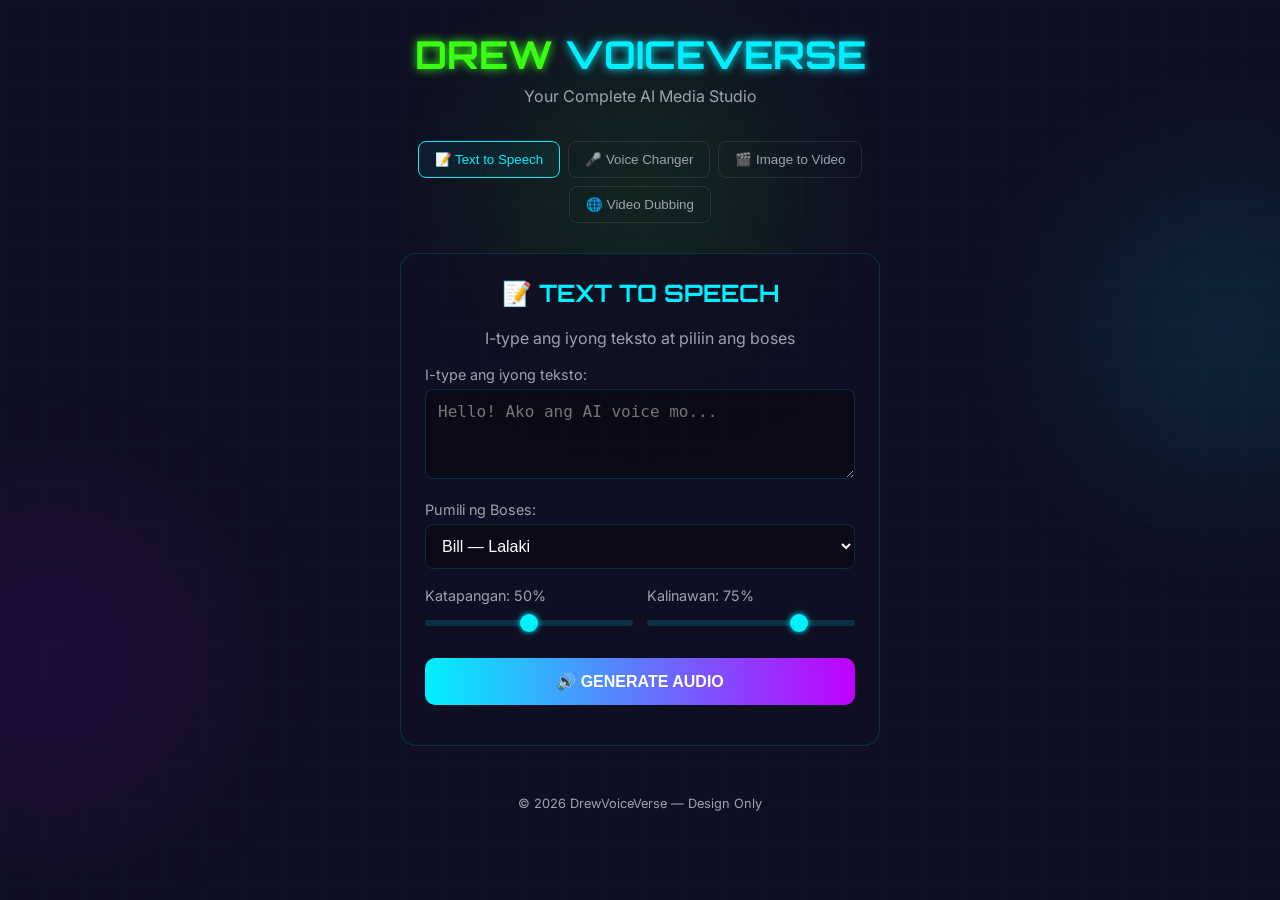
==== drew.html @ f783cc53 "Add files via upload" ====
<!DOCTYPE html>
<html lang="tl">
<head>
    <meta charset="UTF-8">
    <meta name="viewport" content="width=device-width, initial-scale=1.0">
    <title>DrewVoiceVerse</title>
    <link rel="preconnect" href="https://fonts.googleapis.com">
    <link rel="preconnect" href="https://fonts.gstatic.com" crossorigin>
    <link href="https://fonts.googleapis.com/css2?family=Orbitron:wght@600;700;800&family=Inter:wght@400;500;600;700&display=swap" rel="stylesheet">
    <style>
        * { margin: 0; padding: 0; box-sizing: border-box; }
        :root {
            --green: #39FF14; --cyan: #00F0FF;
            --purple: #BF00FF; --pink: #FF00C8;
            --dark: #0F0F23; --gray-text: #9CA3AF;
        }
        body {
            font-family: 'Inter', sans-serif;
            background: var(--dark);
            min-height: 100vh;
            color: white;
            position: relative;
            overflow-x: hidden;
        }
        .bg-grid {
            position: fixed; inset: 0;
            background-image: 
                linear-gradient(rgba(0,240,255,.03) 1px, transparent 1px),
                linear-gradient(90deg, rgba(0,240,255,.03) 1px, transparent 1px);
            background-size: 40px 40px; opacity: .4; pointer-events: none;
        }
        .orb {
            position: fixed; width: 300px; height: 300px; border-radius: 50%;
            filter: blur(80px); opacity: .1; pointer-events: none;
        }
        .orb1 { background: var(--green); top: 5%; left: 50%; transform: translateX(-50%); }
        .orb2 { background: var(--cyan); top: 20%; right: -100px; }
        .orb3 { background: var(--purple); bottom: 10%; left: -100px; }
        .container { position: relative; z-index: 1; max-width: 520px; margin: 0 auto; padding: 30px 20px; }
        h1.logo {
            font-family: 'Orbitron', sans-serif; font-size: 2.4rem; text-align: center; margin-bottom: 8px;
        }
        .text-green { color: var(--green); text-shadow: 0 0 10px var(--green); }
        .text-cyan { color: var(--cyan); text-shadow: 0 0 10px var(--cyan); }
        .tagline { text-align: center; color: var(--gray-text); margin-bottom: 35px; }
        .tabs { display: flex; flex-wrap: wrap; gap: 8px; margin-bottom: 30px; justify-content: center; }
        .tab-btn {
            padding: 10px 16px; border-radius: 8px; border: 1px solid rgba(255,255,255,.1);
            background: transparent; color: var(--gray-text); cursor: pointer; transition: all .25s;
        }
        .tab-btn.active { border-color: var(--cyan); color: var(--cyan); background: rgba(0,240,255,.05); }
        .tab-content { display: none; }
        .tab-content.active { display: block; }
        .card {
            background: rgba(15,15,35,.8); border: 1px solid rgba(0,240,255,.15);
            border-radius: 16px; padding: 24px; margin-bottom: 30px;
        }
        .card h2 { font-family: 'Orbitron', sans-serif; text-align: center; margin-bottom: 20px; }
        .form-group { margin-bottom: 18px; }
        .form-group label { display: block; color: var(--gray-text); font-size: .9rem; margin-bottom: 6px; }
        textarea, select {
            width: 100%; padding: 12px; background: rgba(0,0,0,.3);
            border: 1px solid rgba(0,240,255,.15); border-radius: 8px;
            color: white; font-size: 1rem; outline: none;
        }
        textarea:focus, select:focus { border-color: var(--cyan); }
        textarea { min-height: 90px; resize: vertical; }
        .slider-row { display: grid; grid-template-columns: 1fr 1fr; gap: 14px; }
        input[type="range"] {
            width: 100%; height: 6px; border-radius: 3px;
            background: rgba(0,240,255,.15); outline: none; -webkit-appearance: none;
        }
        input[type="range"]::-webkit-slider-thumb {
            -webkit-appearance: none; width: 18px; height: 18px;
            border-radius: 50%; background: var(--cyan); box-shadow: 0 0 6px var(--cyan); cursor: pointer;
        }
        .btn-primary {
            width: 100%; padding: 14px; background: linear-gradient(90deg, var(--cyan), var(--purple));
            border: none; border-radius: 10px; color: white; font-size: 1rem; font-weight: 700;
            cursor: pointer; transition: transform .2s; margin: 10px 0 16px;
        }
        .btn-primary:hover { transform: translateY(-2px); }
        .result-box {
            background: rgba(57,255,20,.03); border: 1px solid rgba(57,255,20,.15);
            border-radius: 10px; padding: 16px; text-align: center;
        }
        .result-box.hidden { display: none; }
        .success { color: var(--green); margin-bottom: 10px; font-weight: 600; }
        audio, video { width: 100%; margin-bottom: 10px; border-radius: 6px; }
        .btn-download {
            padding: 8px 20px; background: rgba(0,240,255,.08); border: 1px solid var(--cyan);
            border-radius: 6px; color: var(--cyan); cursor: pointer;
        }
        .voice-grid { display: grid; grid-template-columns: repeat(3, 1fr); gap: 10px; margin-bottom: 20px; }
        .voice-option {
            background: rgba(255,255,255,.03); border: 1px solid rgba(255,255,255,.08);
            border-radius: 8px; padding: 12px 8px; text-align: center; cursor: pointer; transition: all .2s;
        }
        .voice-option.selected { border-color: var(--green); background: rgba(57,255,20,.08); }
        .voice-option .emoji { font-size: 1.5rem; margin-bottom: 4px; }
        .voice-option span { font-size: .8rem; color: #ddd; }
        .divider { height: 1px; background: linear-gradient(90deg, transparent, rgba(0,240,255,.2), transparent); margin: 20px 0; }
        .btn-record {
            width: 100%; padding: 12px; background: rgba(239,68,68,.15); border: 1px solid rgba(239,68,68,.3);
            border-radius: 8px; color: #fca5a5; font-size: .95rem; font-weight: 600; cursor: pointer; margin-bottom: 8px;
        }
        .btn-record.recording { animation: pulse 1s infinite; }
        @keyframes pulse { 0%,100%{opacity:1} 50%{opacity:.6} }
        .status { text-align: center; font-size: .85rem; color: var(--gray-text); margin-bottom: 12px; }
        .btn-upload {
            display: block; text-align: center; padding: 12px;
            background: rgba(0,240,255,.08); border: 1px solid rgba(0,240,255,.25);
            border-radius: 8px; color: var(--cyan); font-size: .95rem; cursor: pointer; margin-bottom: 16px;
        }
        .upload-area {
            border: 2px dashed rgba(0,240,255,.15); border-radius: 8px; padding: 24px; text-align: center; margin-bottom: 16px;
        }
        .upload-label { color: var(--cyan); cursor: pointer; }
        .divider-text {
            text-align: center; color: var(--gray-text); margin: 16px 0; position: relative;
        }
        .divider-text::before, .divider-text::after {
            content: ''; position: absolute; top: 50%; width: 35%; height: 1px; background: rgba(255,255,255,.08);
        }
        .divider-text::before { left: 0; }
        .divider-text::after { right: 0; }
        .lang-row { display: flex; align-items: flex-end; gap: 10px; margin-top: 10px; }
        .lang-row > div { flex: 1; }
        .swap { font-size: 1.4rem; color: var(--cyan); padding-bottom: 22px; }
        footer { text-align: center; color: var(--gray-text); font-size: .8rem; padding-top: 20px; }
        @media (max-width: 480px) {
            .lang-row { flex-wrap: wrap; }
            .swap { transform: rotate(90deg); padding: 0; }
        }
    </style>
</head>
<body>
    <div class="bg-grid"></div>
    <div class="orb orb1"></div><div class="orb orb2"></div><div class="orb orb3"></div>

    <div class="container">
        <h1 class="logo"><span class="text-green">DREW</span> <span class="text-cyan">VOICEVERSE</span></h1>
        <p class="tagline">Your Complete AI Media Studio</p>

        <div class="tabs">
            <button class="tab-btn active" data-tab="tts">📝 Text to Speech</button>
            <button class="tab-btn" data-tab="voice">🎤 Voice Changer</button>
            <button class="tab-btn" data-tab="video">🎬 Image to Video</button>
            <button class="tab-btn" data-tab="dubbing">🌐 Video Dubbing</button>
        </div>

        <!-- TEXT TO SPEECH -->
        <div id="tts" class="tab-content active">
            <div class="card">
                <h2 style="color: var(--cyan);">📝 TEXT TO SPEECH</h2>
                <p style="text-align:center;color:var(--gray-text);margin-bottom:18px;">I-type ang iyong teksto at piliin ang boses</p>
                
                <div class="form-group">
                    <label>I-type ang iyong teksto:</label>
                    <textarea id="tts-text" placeholder="Hello! Ako ang AI voice mo..."></textarea>
                </div>
                <div class="form-group">
                    <label>Pumili ng Boses:</label>
                    <select id="tts-voice">
                        <option value="bella">Bella — Babae</option>
                        <option value="laura">Laura — Babae</option>
                        <option value="bill" selected>Bill — Lalaki</option>
                    </select>
                </div>
                <div class="slider-row">
                    <div class="form-group">
                        <label>Katapangan: <span id="stab-val">50%</span></label>
                        <input type="range" id="stability" min="0" max="100" value="50">
                    </div>
                    <div class="form-group">
                        <label>Kalinawan: <span id="clar-val">75%</span></label>
                        <input type="range" id="clarity" min="0" max="100" value="75">
                    </div>
                </div>
                <button id="tts-gen" class="btn-primary">🔊 GENERATE AUDIO</button>
                <div id="tts-result" class="result-box hidden">
                    <p class="success">✅ Tapos na!</p>
                    <audio id="tts-audio" controls>
                    <button class="btn-download">⬇ I-download</button>
                </div>
            </div>
        </div>

        <!-- VOICE CHANGER -->
        <div id="voice" class="tab-content">
            <div class="card">
                <h2 style="color: var(--green);">🎙️ VOICE CHANGER</h2>
                <p style="text-align:center;color:var(--gray-text);margin-bottom:18px;">Pumili ng boses, mag-record o mag-upload</p>
                
                <div class="voice-grid">
                    <div class="voice-option selected" data-v="bella"><div class="emoji">👩</div><span>Bella</span></div>
                    <div class="voice-option" data-v="laura"><div class="emoji">👩</div><span>Laura</span></div>
                    <div class="voice-option" data-v="bill"><div class="emoji">👨</div><span>Bill</span></div>
                </div>
                <div class="divider"></div>
                <button id="rec-btn" class="btn-record">🔴 SIMULAN ANG PAG-RECORD</button>
                <p id="rec-status" class="status">Handang mag-record</p>
                <label class="btn-upload">📁 MAG-UPLOAD NG AUDIO<input type="file" id="audio-up" accept="audio/*" hidden></label>
                <button id="voice-conv" class="btn-primary">✨ IBAHIN ANG BOSES</button>
                <div id="voice-result" class="result-box hidden">
                    <p class="success">✅ Tapos na!</p>
                    <audio id="voice-audio" controls>
                    <button class="btn-download">⬇ I-download</button>
                </div>
            </div>
        </div>

        <!-- IMAGE TO VIDEO -->
        <div id="video" class="tab-content">
            <div class="card">
                <h2 style="color: var(--purple);">🎬 IMAGE TO VIDEO</h2>
                <p style="text-align:center;color:var(--gray-text);margin-bottom:18px;">Mag-upload ng litrato o ilarawan ang video</p>
                
                <div class="upload-area">
                    <input type="file" id="img-up" accept="image/*" hidden>
                    <label for="img-up" class="upload-label">🖼️ I-click para pumili ng litrato</label>
                </div>
                <div class="divider-text">O</div>
                <div class="form-group">
                    <label>Ilarawan ang video:</label>
                    <textarea id="vid-prompt" placeholder="Halimbawa: Sunset sa dagat..."></textarea>
                </div>
                <button id="vid-gen" class="btn-primary">🎬 GENERATE VIDEO</button>
                <div id="vid-result" class="result-box hidden">
                    <p class="success">✅ Tapos na!</p>
                    <video id="vid-player" controls></video>
                    <button class="btn-download">⬇ I-download</button>
                </div>
            </div>
        </div>

        <!-- VIDEO DUBBING -->
        <div id="dubbing" class="tab-content">
            <div class="card">
                <h2 style="color: var(--pink);">🌐 VIDEO DUBBING</h2>
                <p style="text-align:center;color:var(--gray-text);margin-bottom:18px;">Isalin at i-dub ang video</p>
                
                <div class="upload-area">
                    <input type="file" id="vid-up" accept="video/*" hidden>
                    <label for="vid-up" class="upload-label">🎬 I-upload ang video</label>
                </div>
                <div class="lang-row">
                    <div class="form-group">
                        <label>Mula sa:</label>
                        <select id="src-lang"><option>English</option><option selected>Filipino</option></select>
                    </div>
                    <span class="swap">⇄</span>
                    <div class="form-group">
                        <label>Papuntang:</label>
                        <select id="tgt-lang"><option selected>English</option><option>Filipino</option></select>
                    </div>
                </div>
                <button id="dub-gen" class="btn-primary">🗣️ SIMULAN ANG DUBBING</button>
                <div id="dub-result" class="result-box hidden">
                    <p class="success">✅ Tapos na!</p>
                    <video id="dub-player" controls></video>
                    <button class="btn-download">⬇ I-download</button>
                </div>
            </div>
        </div>

        <footer>© 2026 DrewVoiceVerse — Design Only</footer>
    </div>

    <script>
        // Tab switching
        document.querySelectorAll('.tab-btn').forEach(btn => {
            btn.addEventListener('click', () => {
                const tabId = btn.dataset.tab;
                document.querySelectorAll('.tab-btn').forEach(b => b.classList.remove('active'));
                document.querySelectorAll('.tab-content').forEach(c => c.classList.remove('active'));
                btn.classList.add('active');
                document.getElementById(tabId).classList.add('active');
            });
        });

        // TTS sliders
        const stability = document.getElementById('stability');
        const clarity = document.getElementById('clarity');
        const stabVal = document.getElementById('stab-val');
        const clarVal = document.getElementById('clar-val');
        if (stability) stability.addEventListener('input', () => stabVal.textContent = stability.value + '%');
        if (clarity) clarity.addEventListener('input', () => clarVal.textContent = clarity.value + '%');

        // Voice options
        document.querySelectorAll('.voice-option').forEach(opt => {
            opt.addEventListener('click', () => {
                document.querySelectorAll('.voice-option').forEach(o => o.classList.remove('selected'));
                opt.classList.add('selected');
            });
        });

        // Record button
        const recBtn = document.getElementById('rec-btn');
        const recStatus = document.getElementById('rec-status');
        let isRecording = false;
        if (recBtn) recBtn.addEventListener('click', () => {
            isRecording = !isRecording;
            if (isRecording) {
                recBtn.classList.add('recording');
                recBtn.innerHTML = '⏹ ITIGIL ANG PAG-RECORD';
                recStatus.textContent = '🔴 Nagrerecord... Magsalita ka!';
            } else {
                recBtn.classList.remove('recording');
                recBtn.innerHTML = '🔴 SIMULAN ANG PAG-RECORD';
                recStatus.textContent = '✅ Nakatala na!';
            }
        });

        // Show results
        document.getElementById('tts-gen')?.addEventListener('click', () => {
            const text = document.getElementById('tts-text').value.trim();
            if (!text) { alert('⚠️ Mag-type muna ng teksto!'); return; }
            document.getElementById('tts-result').classList.remove('hidden');
        });
        document.getElementById('voice-conv')?.addEventListener('click', () => {
            document.getElementById('voice-result').classList.remove('hidden');
        });
        document.getElementById('vid-gen')?.addEventListener('click', () => {
            document.getElementById('vid-result').classList.remove('hidden');
        });
        document.getElementById('dub-gen')?.addEventListener('click', () => {
            document.getElementById('dub-result').classList.remove('hidden');
        });
    </script>
</body>
</html>
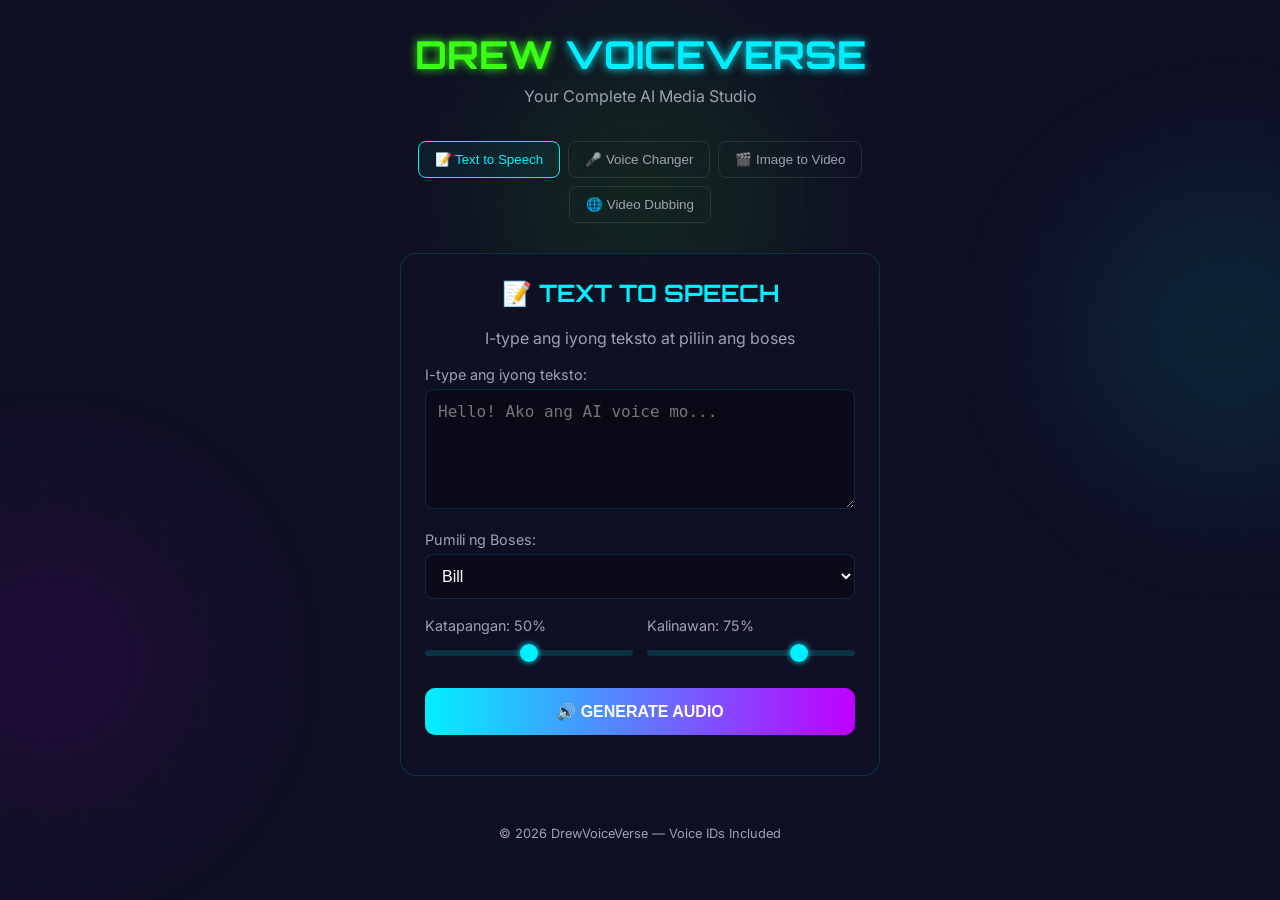
==== commit b560500c: "Add files via upload" ====
--- a/drew.html
+++ b/drew.html
@@ -64,7 +64,7 @@
             color: white; font-size: 1rem; outline: none;
         }
         textarea:focus, select:focus { border-color: var(--cyan); }
-        textarea { min-height: 90px; resize: vertical; }
+        textarea { min-height: 120px; resize: vertical; }
         .slider-row { display: grid; grid-template-columns: 1fr 1fr; gap: 14px; }
         input[type="range"] {
             width: 100%; height: 6px; border-radius: 3px;
@@ -91,14 +91,14 @@
             padding: 8px 20px; background: rgba(0,240,255,.08); border: 1px solid var(--cyan);
             border-radius: 6px; color: var(--cyan); cursor: pointer;
         }
-        .voice-grid { display: grid; grid-template-columns: repeat(3, 1fr); gap: 10px; margin-bottom: 20px; }
+        .voice-grid { display: grid; grid-template-columns: repeat(2, 1fr); gap: 10px; margin-bottom: 20px; }
         .voice-option {
             background: rgba(255,255,255,.03); border: 1px solid rgba(255,255,255,.08);
             border-radius: 8px; padding: 12px 8px; text-align: center; cursor: pointer; transition: all .2s;
         }
         .voice-option.selected { border-color: var(--green); background: rgba(57,255,20,.08); }
         .voice-option .emoji { font-size: 1.5rem; margin-bottom: 4px; }
-        .voice-option span { font-size: .8rem; color: #ddd; }
+        .voice-option span { font-size: .85rem; color: #ddd; }
         .divider { height: 1px; background: linear-gradient(90deg, transparent, rgba(0,240,255,.2), transparent); margin: 20px 0; }
         .btn-record {
             width: 100%; padding: 12px; background: rgba(239,68,68,.15); border: 1px solid rgba(239,68,68,.3);
@@ -159,14 +159,21 @@
                     <label>I-type ang iyong teksto:</label>
                     <textarea id="tts-text" placeholder="Hello! Ako ang AI voice mo..."></textarea>
                 </div>
+                
                 <div class="form-group">
                     <label>Pumili ng Boses:</label>
-                    <select id="tts-voice">
-                        <option value="bella">Bella — Babae</option>
-                        <option value="laura">Laura — Babae</option>
-                        <option value="bill" selected>Bill — Lalaki</option>
+                    <select id="voice-select">
+                        <option value="hpp4J3VqNfWAUOO0d1Us">Bella</option>
+                        <option value="FGY2WhTYpPnrIDTdsKH5">Laura</option>
+                        <option value="SAz9YHcvj6GT2YYXdXww">River</option>
+                        <option value="cjVigY5qzO86Huf0OWal">Eric</option>
+                        <option value="pqHfZKP75CvOlQylNhV4" selected>Bill</option>
+                        <option value="pFZP5JQG7iQjIQuC4Bku">Lily</option>
+                        <option value="EXAVITQu4vr4xnSDxMaL">Sarah</option>
+                        <option value="JBFqnCBsd6RMkjVDRZzb">George</option>
                     </select>
                 </div>
+                
                 <div class="slider-row">
                     <div class="form-group">
                         <label>Katapangan: <span id="stab-val">50%</span></label>
@@ -177,9 +184,12 @@
                         <input type="range" id="clarity" min="0" max="100" value="75">
                     </div>
                 </div>
+                
                 <button id="tts-gen" class="btn-primary">🔊 GENERATE AUDIO</button>
+                
                 <div id="tts-result" class="result-box hidden">
                     <p class="success">✅ Tapos na!</p>
+                    <p style="font-size:.85rem; color:var(--gray-text); margin:8px 0;">Selected Voice ID: <span id="selected-voice-id">—</span></p>
                     <audio id="tts-audio" controls>
                     <button class="btn-download">⬇ I-download</button>
                 </div>
@@ -190,18 +200,30 @@
         <div id="voice" class="tab-content">
             <div class="card">
                 <h2 style="color: var(--green);">🎙️ VOICE CHANGER</h2>
-                <p style="text-align:center;color:var(--gray-text);margin-bottom:18px;">Pumili ng boses, mag-record o mag-upload</p>
+                <p style="text-align:center;color:var(--gray-text);margin-bottom:18px;">Pumili ng target na boses</p>
                 
                 <div class="voice-grid">
-                    <div class="voice-option selected" data-v="bella"><div class="emoji">👩</div><span>Bella</span></div>
-                    <div class="voice-option" data-v="laura"><div class="emoji">👩</div><span>Laura</span></div>
-                    <div class="voice-option" data-v="bill"><div class="emoji">👨</div><span>Bill</span></div>
-                </div>
+                    <div class="voice-option" data-id="hpp4J3VqNfWAUOO0d1Us"><div class="emoji">👩</div><span>Bella</span></div>
+                    <div class="voice-option" data-id="FGY2WhTYpPnrIDTdsKH5"><div class="emoji">👩</div><span>Laura</span></div>
+                    <div class="voice-option" data-id="SAz9YHcvj6GT2YYXdXww"><div class="emoji">🌊</div><span>River</span></div>
+                    <div class="voice-option" data-id="cjVigY5qzO86Huf0OWal"><div class="emoji">👨</div><span>Eric</span></div>
+                    <div class="voice-option selected" data-id="pqHfZKP75CvOlQylNhV4"><div class="emoji">👨</div><span>Bill</span></div>
+                    <div class="voice-option" data-id="pFZP5JQG7iQjIQuC4Bku"><div class="emoji">👩</div><span>Lily</span></div>
+                    <div class="voice-option" data-id="EXAVITQu4vr4xnSDxMaL"><div class="emoji">👩</div><span>Sarah</span></div>
+                    <div class="voice-option" data-id="JBFqnCBsd6RMkjVDRZzb"><div class="emoji">👨</div><span>George</span></div>
+                </div>
+                
+                <p style="font-size:.8rem; color:var(--gray-text); text-align:center; margin-bottom:12px;">Target Voice ID: <span id="target-voice-id">pqHfZKP75CvOlQylNhV4</span></p>
+                
                 <div class="divider"></div>
+                
                 <button id="rec-btn" class="btn-record">🔴 SIMULAN ANG PAG-RECORD</button>
                 <p id="rec-status" class="status">Handang mag-record</p>
+                
                 <label class="btn-upload">📁 MAG-UPLOAD NG AUDIO<input type="file" id="audio-up" accept="audio/*" hidden></label>
+                
                 <button id="voice-conv" class="btn-primary">✨ IBAHIN ANG BOSES</button>
+                
                 <div id="voice-result" class="result-box hidden">
                     <p class="success">✅ Tapos na!</p>
                     <audio id="voice-audio" controls>
@@ -220,12 +242,16 @@
                     <input type="file" id="img-up" accept="image/*" hidden>
                     <label for="img-up" class="upload-label">🖼️ I-click para pumili ng litrato</label>
                 </div>
+                
                 <div class="divider-text">O</div>
+                
                 <div class="form-group">
                     <label>Ilarawan ang video:</label>
                     <textarea id="vid-prompt" placeholder="Halimbawa: Sunset sa dagat..."></textarea>
                 </div>
+                
                 <button id="vid-gen" class="btn-primary">🎬 GENERATE VIDEO</button>
+                
                 <div id="vid-result" class="result-box hidden">
                     <p class="success">✅ Tapos na!</p>
                     <video id="vid-player" controls></video>
@@ -244,6 +270,7 @@
                     <input type="file" id="vid-up" accept="video/*" hidden>
                     <label for="vid-up" class="upload-label">🎬 I-upload ang video</label>
                 </div>
+                
                 <div class="lang-row">
                     <div class="form-group">
                         <label>Mula sa:</label>
@@ -251,11 +278,22 @@
                     </div>
                     <span class="swap">⇄</span>
                     <div class="form-group">
-                        <label>Papuntang:</label>
-                        <select id="tgt-lang"><option selected>English</option><option>Filipino</option></select>
+                        <label>Papuntang Boses:</label>
+                        <select id="dub-voice-select">
+                            <option value="hpp4J3VqNfWAUOO0d1Us">Bella</option>
+                            <option value="FGY2WhTYpPnrIDTdsKH5">Laura</option>
+                            <option value="SAz9YHcvj6GT2YYXdXww">River</option>
+                            <option value="cjVigY5qzO86Huf0OWal">Eric</option>
+                            <option value="pqHfZKP75CvOlQylNhV4" selected>Bill</option>
+                            <option value="pFZP5JQG7iQjIQuC4Bku">Lily</option>
+                            <option value="EXAVITQu4vr4xnSDxMaL">Sarah</option>
+                            <option value="JBFqnCBsd6RMkjVDRZzb">George</option>
+                        </select>
                     </div>
                 </div>
+                
                 <button id="dub-gen" class="btn-primary">🗣️ SIMULAN ANG DUBBING</button>
+                
                 <div id="dub-result" class="result-box hidden">
                     <p class="success">✅ Tapos na!</p>
                     <video id="dub-player" controls></video>
@@ -264,7 +302,7 @@
             </div>
         </div>
 
-        <footer>© 2026 DrewVoiceVerse — Design Only</footer>
+        <footer>© 2026 DrewVoiceVerse — Voice IDs Included</footer>
     </div>
 
     <script>
@@ -287,11 +325,13 @@
         if (stability) stability.addEventListener('input', () => stabVal.textContent = stability.value + '%');
         if (clarity) clarity.addEventListener('input', () => clarVal.textContent = clarity.value + '%');
 
-        // Voice options
+        // Voice selection for Voice Changer
+        const targetVoiceId = document.getElementById('target-voice-id');
         document.querySelectorAll('.voice-option').forEach(opt => {
             opt.addEventListener('click', () => {
                 document.querySelectorAll('.voice-option').forEach(o => o.classList.remove('selected'));
                 opt.classList.add('selected');
+                if (targetVoiceId) targetVoiceId.textContent = opt.dataset.id;
             });
         });
 
@@ -312,18 +352,24 @@
             }
         });
 
-        // Show results
+        // Show results with voice ID
         document.getElementById('tts-gen')?.addEventListener('click', () => {
             const text = document.getElementById('tts-text').value.trim();
+            const voiceSelect = document.getElementById('voice-select');
+            const selectedId = document.getElementById('selected-voice-id');
             if (!text) { alert('⚠️ Mag-type muna ng teksto!'); return; }
+            if (selectedId && voiceSelect) selectedId.textContent = voiceSelect.value;
             document.getElementById('tts-result').classList.remove('hidden');
         });
+        
         document.getElementById('voice-conv')?.addEventListener('click', () => {
             document.getElementById('voice-result').classList.remove('hidden');
         });
+        
         document.getElementById('vid-gen')?.addEventListener('click', () => {
             document.getElementById('vid-result').classList.remove('hidden');
         });
+        
         document.getElementById('dub-gen')?.addEventListener('click', () => {
             document.getElementById('dub-result').classList.remove('hidden');
         });
